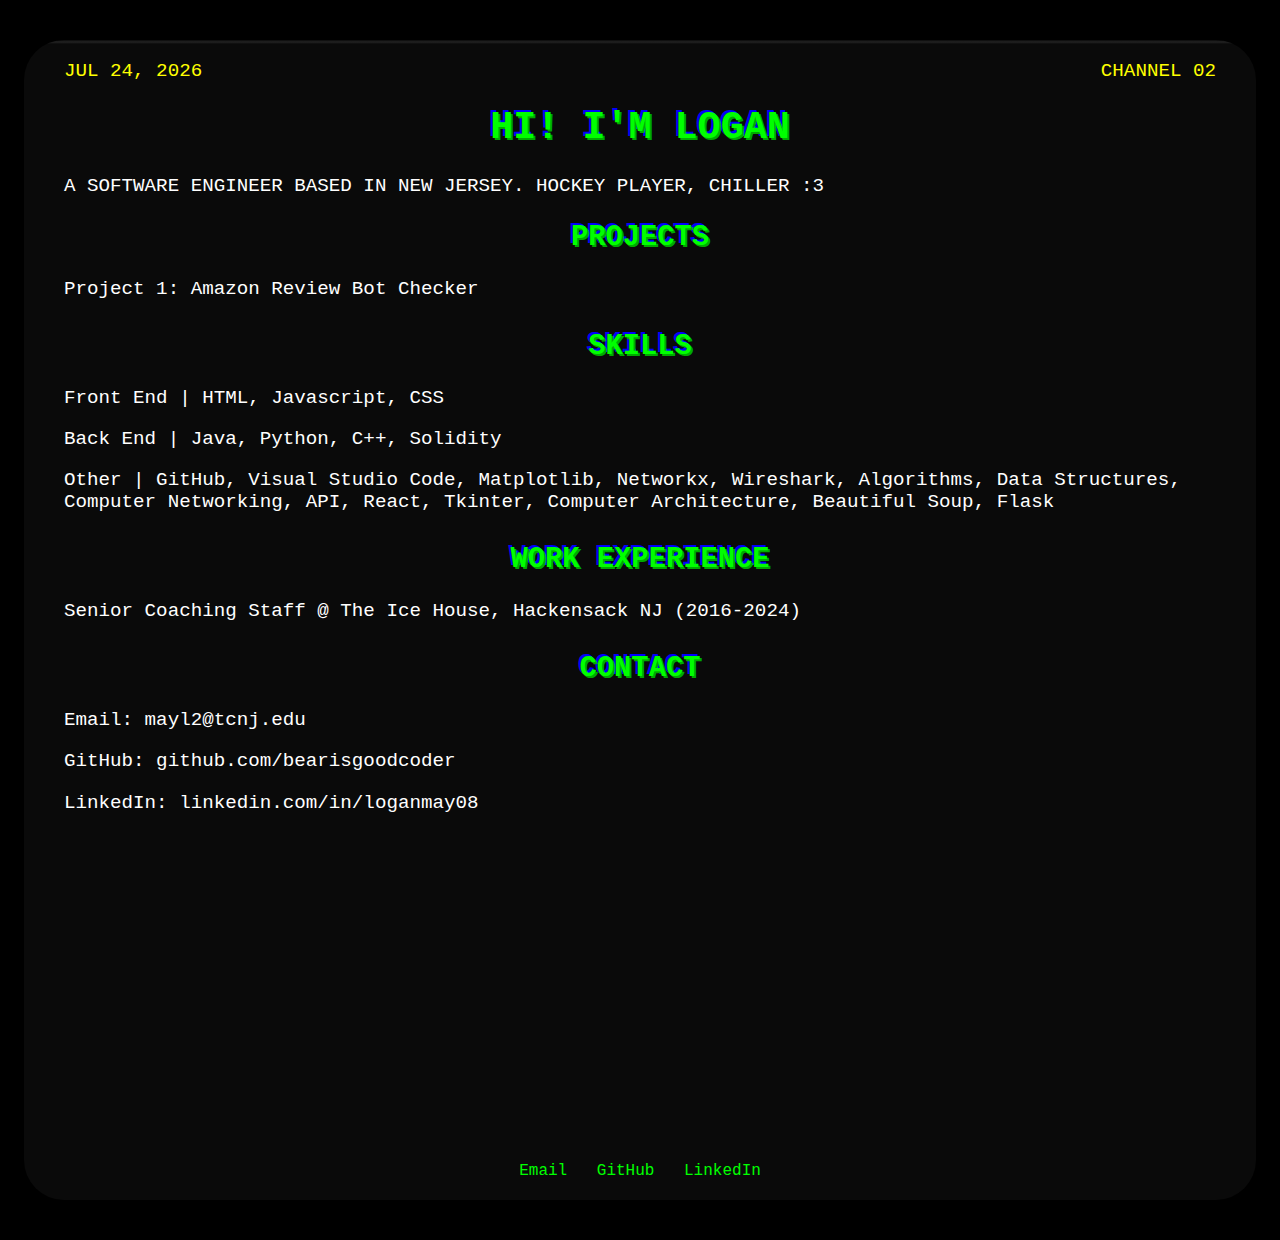
==== index.html @ ab982b00 "--all" ====
<!DOCTYPE html>
<html lang="en">
<head>
    <meta charset="UTF-8">
    <meta name="viewport" content="width=device-width, initial-scale=1.0">
    <title>Logan's Personal Channel</title>
    <style>
        body {
            background-color: #000;
            color: #fff;
            font-family: 'Courier New', monospace;
            margin: 0;
            padding: 20px;
            overflow-y: scroll; /* Allow scrolling */
            cursor: url('path/to/xp-cursor.cur'), auto; /* Change cursor to XP cursor */
        }

        .tv-screen {
            background-color: #0a0a0a;
            border-radius: 40px;
            padding: 40px;
            width: 90vw;
            height: 120vh; /* Increase height to force scrolling */
            margin: 20px auto;
            position: relative;
            overflow: hidden;
        }

        .scanline {
            background: linear-gradient(to bottom, 
                rgba(255,255,255,0), 
                rgba(255,255,255,0.1), 
                rgba(255,255,255,0));
            position: absolute;
            top: 0;
            left: 0;
            right: 0;
            height: 4px;
            animation: scan 5s linear infinite;
        }

        @keyframes scan {
            0% { top: 0; }
            100% { top: 100%; }
        }

        h1, h2 {
            color: #0f0;
            text-align: center; /* Center the headers */
            text-shadow: 2px 2px #0a0, -2px -2px #00f;
        }

        .content {
            animation: flicker 0.05s infinite;
            font-size: 1.2em;
        }

        @keyframes flicker {
            0% { opacity: 0.8; }
            50% { opacity: 1; }
            100% { opacity: 0.9; }
        }

        .channel {
            position: absolute;
            top: 20px;
            right: 40px;
            font-size: 1.2em;
            color: #ff0;
        }

        .date {
            position: absolute;
            top: 20px;
            left: 40px;
            font-size: 1.2em;
            color: #ff0;
        }

        .static {
            position: absolute;
            top: 0;
            left: 0;
            right: 0;
            bottom: 0;
            background-image: url('[data-uri]');
            opacity: 0.2; /* Make static more intense */
            pointer-events: none;
        }

        .highlight {
            background-image: linear-gradient(to right, yellow, cyan, green, magenta, red, blue, violet);
            background-size: 200% 100%;
            animation: rainbow 2s linear infinite;
            color: transparent;
            -webkit-background-clip: text;
            background-clip: text;
        }

        @keyframes rainbow {
            0% { background-position: 0% 50%; }
            100% { background-position: 200% 50%; }
        }

        .links {
            position: absolute;
            bottom: 20px;
            left: 0;
            right: 0;
            text-align: center;
        }

        .links a {
            color: #0f0;
            margin: 0 10px;
            text-decoration: none;
        }

        .links a:hover {
            text-decoration: underline;
        }

        #projects, #skills, #work-experience {
            transition: opacity 0.5s;
            margin-bottom: 30px;
        }
    </style>
</head>
<body>
    <div class="tv-screen">
        <div class="scanline"></div>
        <div class="static"></div>
        <div class="channel" id="channel">CHANNEL 01</div>
        <div class="date" id="current-date"></div>
        <div class="content">
            <h1>HI! I'M LOGAN</h1>
            <p>A SOFTWARE ENGINEER BASED IN NEW JERSEY. HOCKEY PLAYER, CHILLER :3</p>

            <h2>PROJECTS</h2>
            <div id="projects"></div>

            <h2>SKILLS</h2>
            <div id="skills">
                <p>Front End | HTML, Javascript, CSS</p>
                <p>Back End  | Java, Python, C++, Solidity</p>
                <p>Other     | GitHub, Visual Studio Code, Matplotlib, Networkx, Wireshark, Algorithms, Data Structures, Computer Networking, API, React, Tkinter, Computer Architecture, Beautiful Soup, Flask</p>
            </div>

            <h2>WORK EXPERIENCE</h2>
            <div id="work-experience">
                <p>Senior Coaching Staff @ The Ice House, Hackensack NJ (2016-2024)</p>
                <p></p>
            </div>

            <h2>CONTACT</h2>
            <p>Email: mayl2@tcnj.edu</p>
            <p>GitHub: github.com/bearisgoodcoder</p>
            <p>LinkedIn: linkedin.com/in/loganmay08</p>
        </div>
        <div class="links">
            <a href="mailto:mayl2@tcnj.edu">Email</a>
            <a href="https://github.com/bearisgoodcoder" target="_blank">GitHub</a>
            <a href="https://linkedin.com/in/loganmay08" target="_blank">LinkedIn</a>
        </div>
    </div>

    <script>
        const projects = [
            "Amazon Review Bot Checker",
            "Deceitful Doors",
            "Complimentary Colors",
            "Research",
            "Personal Website"
        ];
        let currentProject = 0;

        function updateDate() {
            const now = new Date();
            const dateString = now.toLocaleDateString('en-US', { 
                month: 'short', 
                day: '2-digit', 
                year: 'numeric' 
            }).toUpperCase();
            document.getElementById('current-date').textContent = dateString;
        }

        function updateProject() {
            const projectsDiv = document.getElementById('projects');
            projectsDiv.style.opacity = 0;
            setTimeout(() => {
                projectsDiv.innerHTML = `<p>Project ${currentProject + 1}: ${projects[currentProject]}</p>`;
                projectsDiv.style.opacity = 1;
                currentProject = (currentProject + 1) % projects.length;
                document.getElementById('channel').textContent = `CHANNEL 0${currentProject + 1}`;
            }, 500);
        }

        updateDate();
        setInterval(updateDate, 1000 * 60); // Update every minute
        updateProject();
        setInterval(updateProject, 5000); // Change project every 5 seconds
    </script>
</body>
</html>
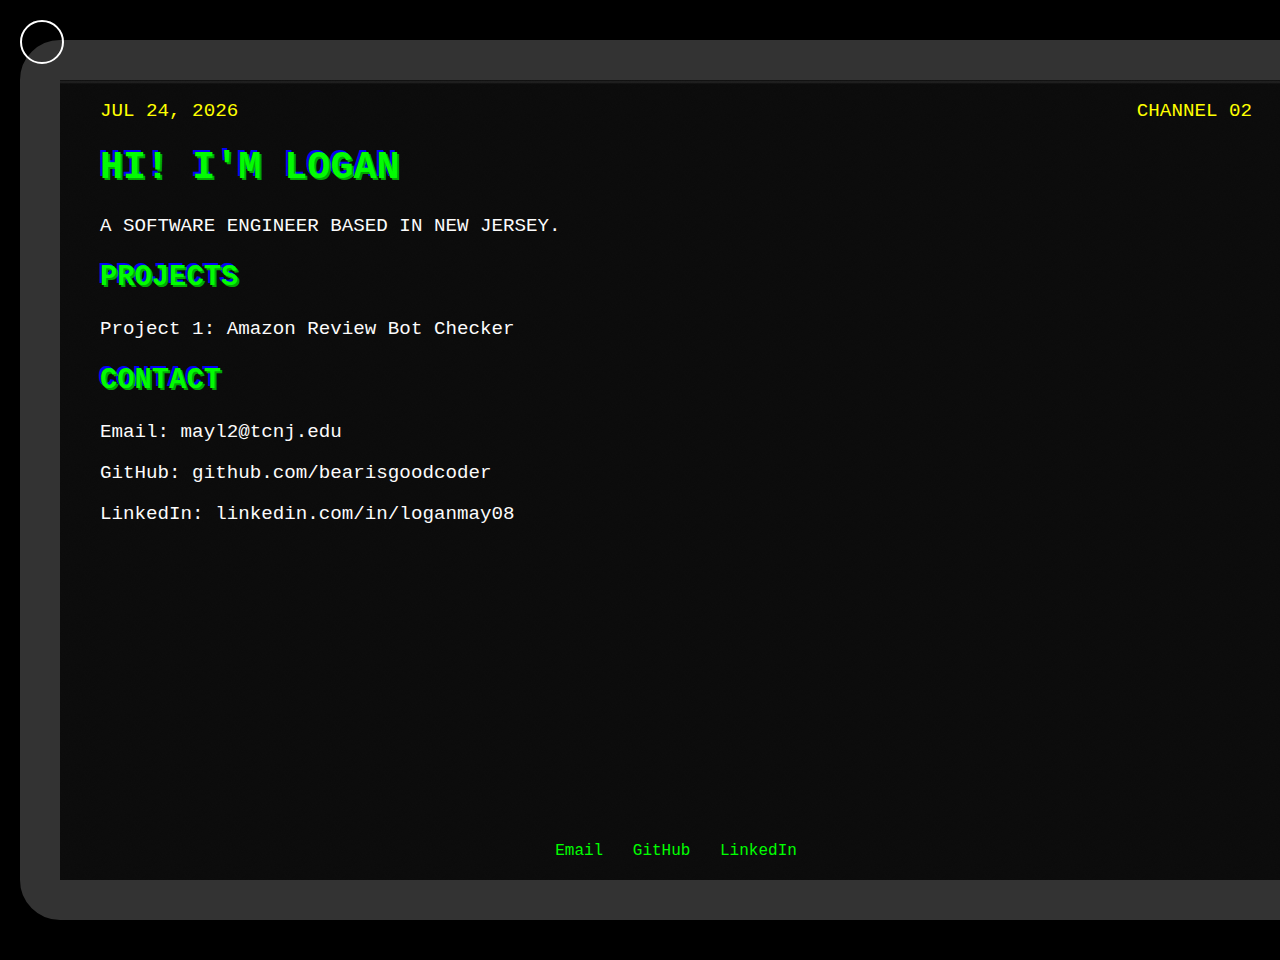
==== commit 15e74a16: "--all" ====
--- a/index.html
+++ b/index.html
@@ -11,21 +11,20 @@
             font-family: 'Courier New', monospace;
             margin: 0;
             padding: 20px;
-            overflow-y: scroll; /* Allow scrolling */
-            cursor: url('path/to/xp-cursor.cur'), auto; /* Change cursor to XP cursor */
-        }
-
+            overflow: hidden;
+            cursor: none;
+        }
         .tv-screen {
             background-color: #0a0a0a;
+            border: 40px solid #333;
             border-radius: 40px;
             padding: 40px;
             width: 90vw;
-            height: 120vh; /* Increase height to force scrolling */
+            height: 80vh;
             margin: 20px auto;
             position: relative;
             overflow: hidden;
         }
-
         .scanline {
             background: linear-gradient(to bottom, 
                 rgba(255,255,255,0), 
@@ -38,29 +37,23 @@
             height: 4px;
             animation: scan 5s linear infinite;
         }
-
         @keyframes scan {
             0% { top: 0; }
             100% { top: 100%; }
         }
-
         h1, h2 {
             color: #0f0;
-            text-align: center; /* Center the headers */
             text-shadow: 2px 2px #0a0, -2px -2px #00f;
         }
-
         .content {
             animation: flicker 0.05s infinite;
             font-size: 1.2em;
         }
-
         @keyframes flicker {
             0% { opacity: 0.8; }
             50% { opacity: 1; }
             100% { opacity: 0.9; }
         }
-
         .channel {
             position: absolute;
             top: 20px;
@@ -68,7 +61,6 @@
             font-size: 1.2em;
             color: #ff0;
         }
-
         .date {
             position: absolute;
             top: 20px;
@@ -76,32 +68,37 @@
             font-size: 1.2em;
             color: #ff0;
         }
-
         .static {
             position: absolute;
             top: 0;
             left: 0;
             right: 0;
             bottom: 0;
-            background-image: url('[data-uri]');
-            opacity: 0.2; /* Make static more intense */
+            background-image: url('[data-uri]');
+            opacity: 0.1;
             pointer-events: none;
         }
-
+        .custom-cursor {
+            width: 40px;
+            height: 40px;
+            border: 2px solid #fff;
+            border-radius: 50%;
+            position: fixed;
+            pointer-events: none;
+            z-index: 9999;
+        }
         .highlight {
-            background-image: linear-gradient(to right, yellow, cyan, green, magenta, red, blue, violet);
+            background-image: linear-gradient(to right, red, orange, yellow, green, blue, indigo, violet);
             background-size: 200% 100%;
             animation: rainbow 2s linear infinite;
             color: transparent;
             -webkit-background-clip: text;
             background-clip: text;
         }
-
         @keyframes rainbow {
             0% { background-position: 0% 50%; }
             100% { background-position: 200% 50%; }
         }
-
         .links {
             position: absolute;
             bottom: 20px;
@@ -109,49 +106,33 @@
             right: 0;
             text-align: center;
         }
-
         .links a {
             color: #0f0;
             margin: 0 10px;
             text-decoration: none;
         }
-
         .links a:hover {
             text-decoration: underline;
         }
-
-        #projects, #skills, #work-experience {
+        #projects {
             transition: opacity 0.5s;
-            margin-bottom: 30px;
         }
     </style>
 </head>
 <body>
+    <div class="custom-cursor"></div>
     <div class="tv-screen">
         <div class="scanline"></div>
         <div class="static"></div>
-        <div class="channel" id="channel">CHANNEL 01</div>
+        <div class="channel" id="channel">CHANNEL 00</div>
         <div class="date" id="current-date"></div>
         <div class="content">
             <h1>HI! I'M LOGAN</h1>
-            <p>A SOFTWARE ENGINEER BASED IN NEW JERSEY. HOCKEY PLAYER, CHILLER :3</p>
-
+            <p>A SOFTWARE ENGINEER BASED IN NEW JERSEY.</p>
+            
             <h2>PROJECTS</h2>
             <div id="projects"></div>
-
-            <h2>SKILLS</h2>
-            <div id="skills">
-                <p>Front End | HTML, Javascript, CSS</p>
-                <p>Back End  | Java, Python, C++, Solidity</p>
-                <p>Other     | GitHub, Visual Studio Code, Matplotlib, Networkx, Wireshark, Algorithms, Data Structures, Computer Networking, API, React, Tkinter, Computer Architecture, Beautiful Soup, Flask</p>
-            </div>
-
-            <h2>WORK EXPERIENCE</h2>
-            <div id="work-experience">
-                <p>Senior Coaching Staff @ The Ice House, Hackensack NJ (2016-2024)</p>
-                <p></p>
-            </div>
-
+            
             <h2>CONTACT</h2>
             <p>Email: mayl2@tcnj.edu</p>
             <p>GitHub: github.com/bearisgoodcoder</p>
@@ -199,6 +180,40 @@
         setInterval(updateDate, 1000 * 60); // Update every minute
         updateProject();
         setInterval(updateProject, 5000); // Change project every 5 seconds
+
+        // Custom cursor
+        const cursor = document.querySelector('.custom-cursor');
+        document.addEventListener('mousemove', (e) => {
+            cursor.style.left = e.clientX - 20 + 'px';
+            cursor.style.top = e.clientY - 20 + 'px';
+        });
+
+        // Word highlighting
+        document.addEventListener('mouseover', (e) => {
+            if (e.target.tagName === 'P' || e.target.tagName === 'H1' || e.target.tagName === 'H2') {
+                const words = e.target.textContent.split(' ');
+                e.target.innerHTML = words.map(word => `<span class="word">${word}</span>`).join(' ');
+            }
+        });
+
+        document.addEventListener('mouseout', (e) => {
+            if (e.target.classList.contains('word')) {
+                const parent = e.target.parentNode;
+                parent.innerHTML = parent.textContent;
+            }
+        });
+
+        document.addEventListener('mouseover', (e) => {
+            if (e.target.classList.contains('word')) {
+                e.target.classList.add('highlight');
+            }
+        });
+
+        document.addEventListener('mouseout', (e) => {
+            if (e.target.classList.contains('word')) {
+                e.target.classList.remove('highlight');
+            }
+        });
     </script>
 </body>
-</html>
+</html>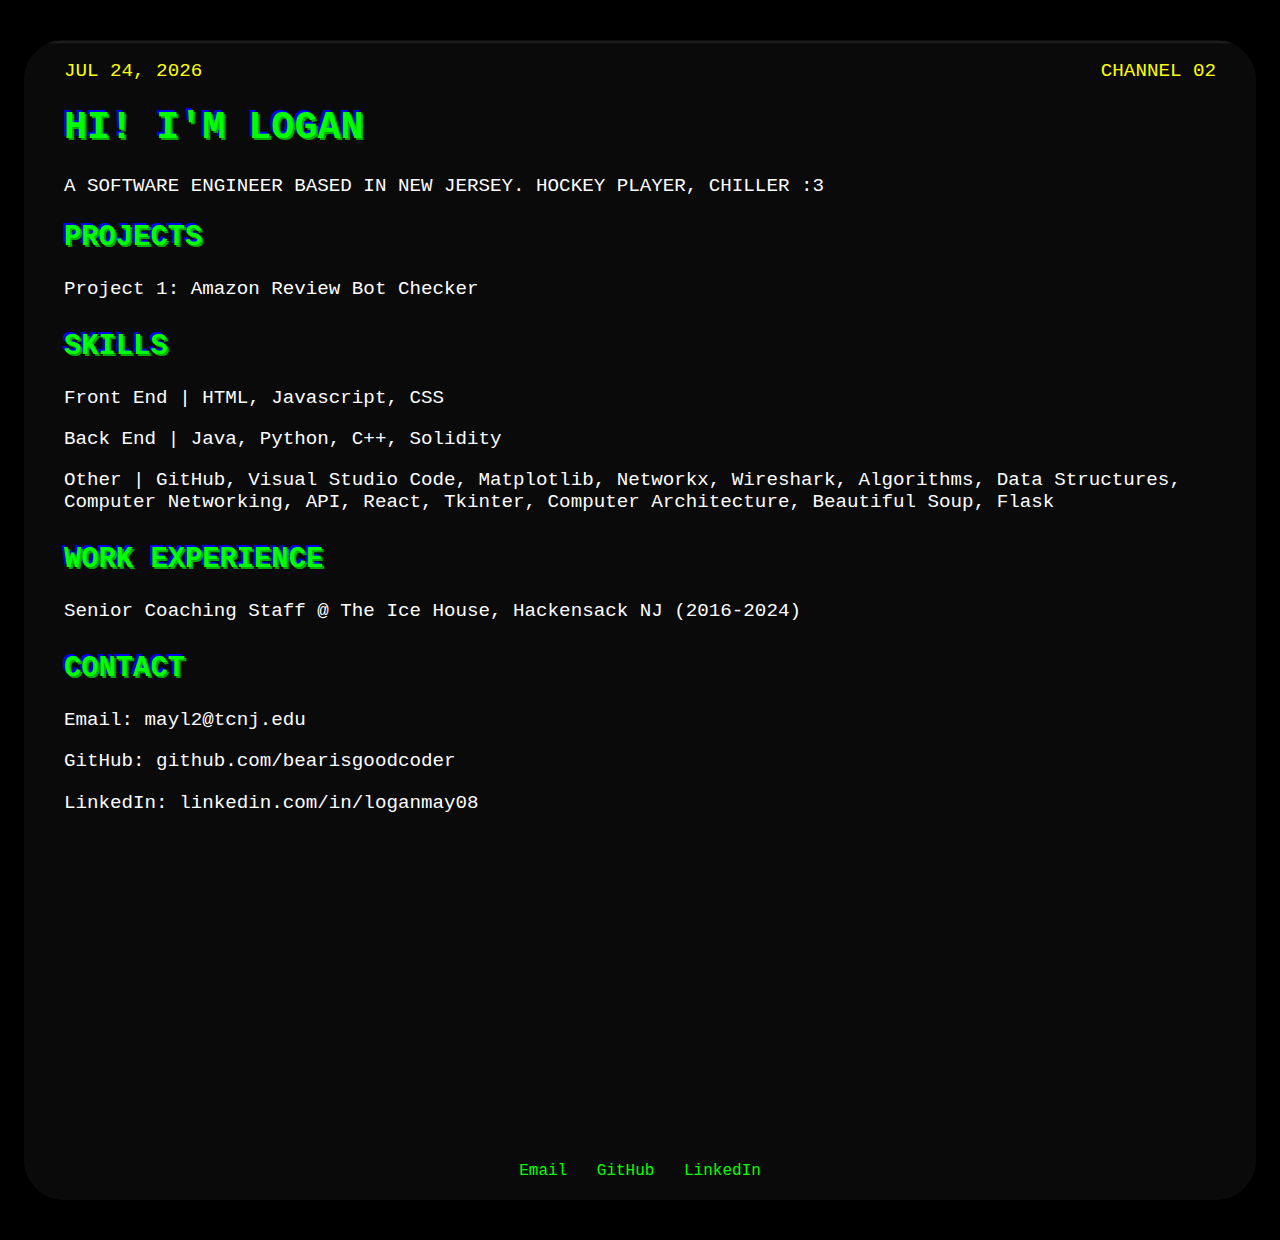
==== commit 4683e4e0: "--all" ====
--- a/index.html
+++ b/index.html
@@ -11,20 +11,21 @@
             font-family: 'Courier New', monospace;
             margin: 0;
             padding: 20px;
-            overflow: hidden;
-            cursor: none;
-        }
+            overflow-y: scroll; /* Allow scrolling */
+            cursor: url('path/to/xp-cursor.cur'), auto; /* Change cursor to XP cursor */
+        }
+
         .tv-screen {
             background-color: #0a0a0a;
-            border: 40px solid #333;
             border-radius: 40px;
             padding: 40px;
             width: 90vw;
-            height: 80vh;
+            height: 120vh; /* Increase height to force scrolling */
             margin: 20px auto;
             position: relative;
             overflow: hidden;
         }
+
         .scanline {
             background: linear-gradient(to bottom, 
                 rgba(255,255,255,0), 
@@ -37,23 +38,29 @@
             height: 4px;
             animation: scan 5s linear infinite;
         }
+
         @keyframes scan {
             0% { top: 0; }
             100% { top: 100%; }
         }
+
         h1, h2 {
             color: #0f0;
+            text-align: left; /* Center the headers */
             text-shadow: 2px 2px #0a0, -2px -2px #00f;
         }
+
         .content {
             animation: flicker 0.05s infinite;
             font-size: 1.2em;
         }
+
         @keyframes flicker {
             0% { opacity: 0.8; }
             50% { opacity: 1; }
             100% { opacity: 0.9; }
         }
+
         .channel {
             position: absolute;
             top: 20px;
@@ -61,6 +68,7 @@
             font-size: 1.2em;
             color: #ff0;
         }
+
         .date {
             position: absolute;
             top: 20px;
@@ -68,16 +76,18 @@
             font-size: 1.2em;
             color: #ff0;
         }
+
         .static {
             position: absolute;
             top: 0;
             left: 0;
             right: 0;
             bottom: 0;
-            background-image: url('[data-uri]');
-            opacity: 0.1;
+            background-image: url('[data-uri]');
+            opacity: 0.2; /* Make static more intense */
             pointer-events: none;
         }
+
         .custom-cursor {
             width: 40px;
             height: 40px;
@@ -87,18 +97,21 @@
             pointer-events: none;
             z-index: 9999;
         }
+
         .highlight {
-            background-image: linear-gradient(to right, red, orange, yellow, green, blue, indigo, violet);
+            background-image: linear-gradient(to right, yellow, cyan, green, magenta, red, blue, violet);
             background-size: 200% 100%;
             animation: rainbow 2s linear infinite;
             color: transparent;
             -webkit-background-clip: text;
             background-clip: text;
         }
+
         @keyframes rainbow {
             0% { background-position: 0% 50%; }
             100% { background-position: 200% 50%; }
         }
+
         .links {
             position: absolute;
             bottom: 20px;
@@ -106,33 +119,49 @@
             right: 0;
             text-align: center;
         }
+
         .links a {
             color: #0f0;
             margin: 0 10px;
             text-decoration: none;
         }
+
         .links a:hover {
             text-decoration: underline;
         }
-        #projects {
+
+        #projects, #skills, #work-experience {
             transition: opacity 0.5s;
+            margin-bottom: 30px;
         }
     </style>
 </head>
 <body>
-    <div class="custom-cursor"></div>
     <div class="tv-screen">
         <div class="scanline"></div>
         <div class="static"></div>
-        <div class="channel" id="channel">CHANNEL 00</div>
+        <div class="channel" id="channel">CHANNEL 01</div>
         <div class="date" id="current-date"></div>
         <div class="content">
             <h1>HI! I'M LOGAN</h1>
-            <p>A SOFTWARE ENGINEER BASED IN NEW JERSEY.</p>
-            
+            <p>A SOFTWARE ENGINEER BASED IN NEW JERSEY. HOCKEY PLAYER, CHILLER :3</p>
+
             <h2>PROJECTS</h2>
             <div id="projects"></div>
-            
+
+            <h2>SKILLS</h2>
+            <div id="skills">
+                <p>Front End | HTML, Javascript, CSS</p>
+                <p>Back End  | Java, Python, C++, Solidity</p>
+                <p>Other     | GitHub, Visual Studio Code, Matplotlib, Networkx, Wireshark, Algorithms, Data Structures, Computer Networking, API, React, Tkinter, Computer Architecture, Beautiful Soup, Flask</p>
+            </div>
+
+            <h2>WORK EXPERIENCE</h2>
+            <div id="work-experience">
+                <p>Senior Coaching Staff @ The Ice House, Hackensack NJ (2016-2024)</p>
+                <p></p>
+            </div>
+
             <h2>CONTACT</h2>
             <p>Email: mayl2@tcnj.edu</p>
             <p>GitHub: github.com/bearisgoodcoder</p>
@@ -180,7 +209,7 @@
         setInterval(updateDate, 1000 * 60); // Update every minute
         updateProject();
         setInterval(updateProject, 5000); // Change project every 5 seconds
-
+    
         // Custom cursor
         const cursor = document.querySelector('.custom-cursor');
         document.addEventListener('mousemove', (e) => {
@@ -214,6 +243,7 @@
                 e.target.classList.remove('highlight');
             }
         });
+    
     </script>
 </body>
 </html>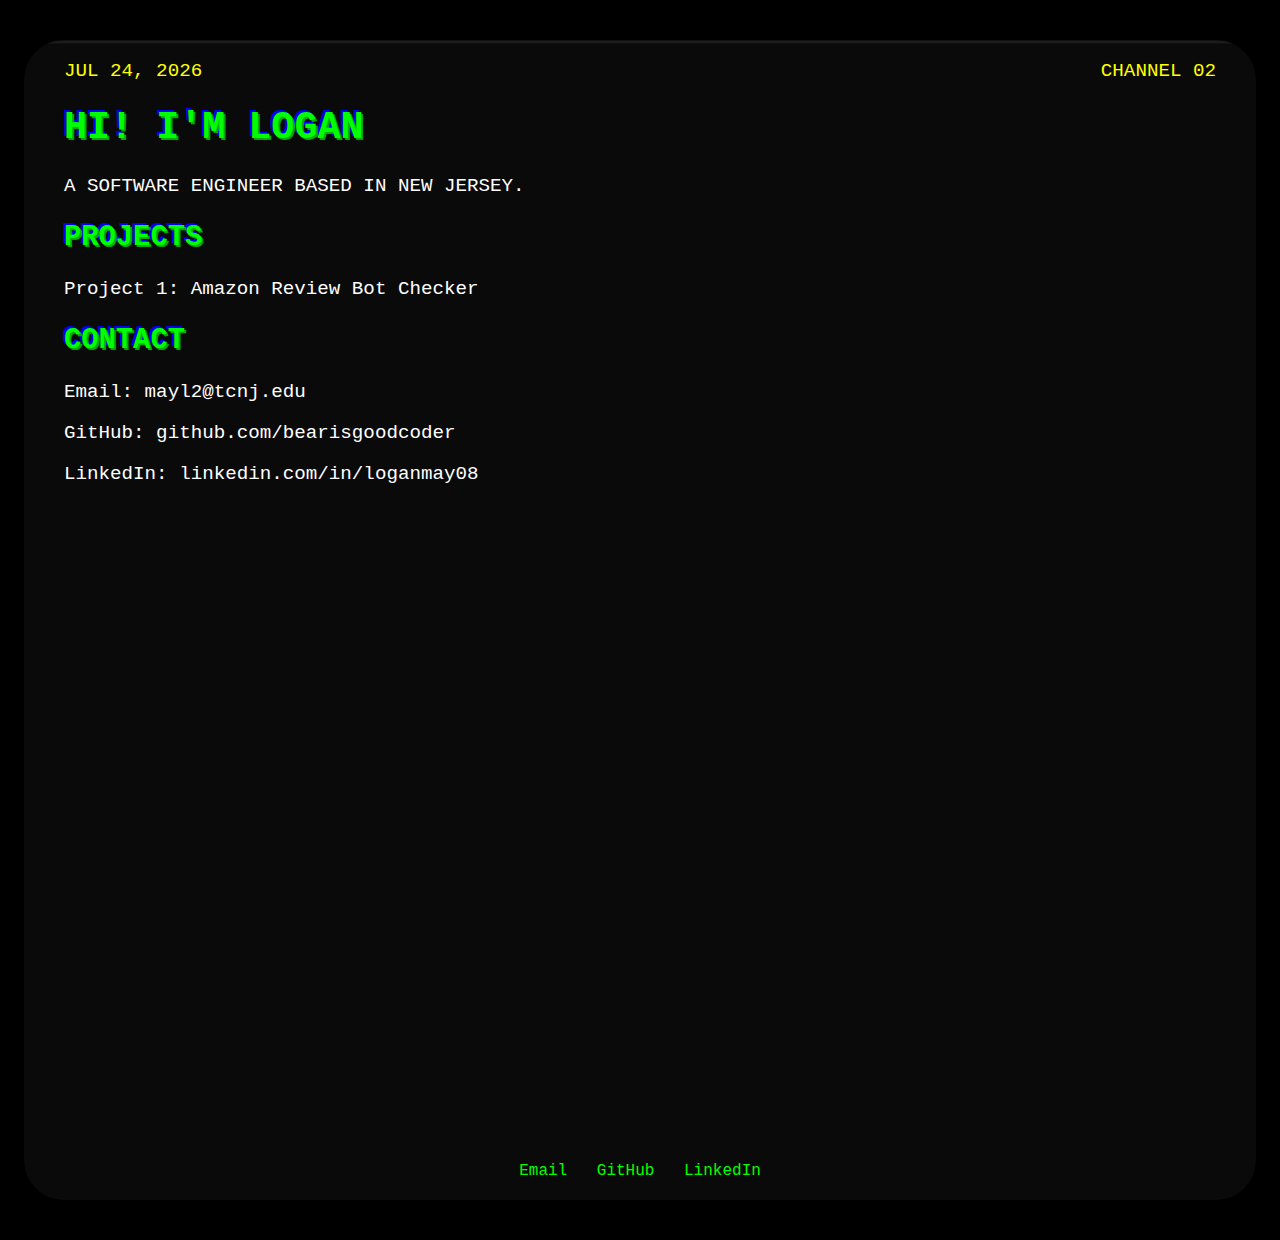
==== commit df54e463: "--all" ====
--- a/index.html
+++ b/index.html
@@ -11,21 +11,19 @@
             font-family: 'Courier New', monospace;
             margin: 0;
             padding: 20px;
-            overflow-y: scroll; /* Allow scrolling */
-            cursor: url('path/to/xp-cursor.cur'), auto; /* Change cursor to XP cursor */
-        }
-
+            overflow: hidden;
+            cursor: none;
+        }
         .tv-screen {
             background-color: #0a0a0a;
             border-radius: 40px;
             padding: 40px;
             width: 90vw;
-            height: 120vh; /* Increase height to force scrolling */
+            height: 120vh;
             margin: 20px auto;
             position: relative;
             overflow: hidden;
         }
-
         .scanline {
             background: linear-gradient(to bottom, 
                 rgba(255,255,255,0), 
@@ -38,29 +36,23 @@
             height: 4px;
             animation: scan 5s linear infinite;
         }
-
         @keyframes scan {
             0% { top: 0; }
             100% { top: 100%; }
         }
-
         h1, h2 {
             color: #0f0;
-            text-align: left; /* Center the headers */
             text-shadow: 2px 2px #0a0, -2px -2px #00f;
         }
-
         .content {
             animation: flicker 0.05s infinite;
             font-size: 1.2em;
         }
-
         @keyframes flicker {
             0% { opacity: 0.8; }
             50% { opacity: 1; }
             100% { opacity: 0.9; }
         }
-
         .channel {
             position: absolute;
             top: 20px;
@@ -68,7 +60,6 @@
             font-size: 1.2em;
             color: #ff0;
         }
-
         .date {
             position: absolute;
             top: 20px;
@@ -76,42 +67,34 @@
             font-size: 1.2em;
             color: #ff0;
         }
-
         .static {
             position: absolute;
             top: 0;
             left: 0;
             right: 0;
             bottom: 0;
-            background-image: url('[data-uri]');
-            opacity: 0.2; /* Make static more intense */
+            background-image: url('https://media.giphy.com/media/l1J9u3TZfpmeDLkD2/giphy.gif');
+            background-size: cover;
+            opacity: 0.3;
             pointer-events: none;
         }
-
         .custom-cursor {
             width: 40px;
             height: 40px;
-            border: 2px solid #fff;
-            border-radius: 50%;
+            background-image: url('https://upload.wikimedia.org/wikipedia/commons/0/0b/Cursor.svg'); /* Windows XP cursor image */
+            background-size: cover;
             position: fixed;
             pointer-events: none;
             z-index: 9999;
         }
-
         .highlight {
-            background-image: linear-gradient(to right, yellow, cyan, green, magenta, red, blue, violet);
-            background-size: 200% 100%;
-            animation: rainbow 2s linear infinite;
-            color: transparent;
-            -webkit-background-clip: text;
-            background-clip: text;
-        }
-
-        @keyframes rainbow {
-            0% { background-position: 0% 50%; }
-            100% { background-position: 200% 50%; }
-        }
-
+            background: repeating-linear-gradient(
+                45deg,
+                red, orange, yellow, green, blue, indigo, violet,
+                transparent 5px
+            );
+
+        }
         .links {
             position: absolute;
             bottom: 20px;
@@ -119,49 +102,33 @@
             right: 0;
             text-align: center;
         }
-
         .links a {
             color: #0f0;
             margin: 0 10px;
             text-decoration: none;
         }
-
         .links a:hover {
             text-decoration: underline;
         }
-
-        #projects, #skills, #work-experience {
+        #projects {
             transition: opacity 0.5s;
-            margin-bottom: 30px;
         }
     </style>
 </head>
 <body>
+    <div class="custom-cursor"></div>
     <div class="tv-screen">
         <div class="scanline"></div>
         <div class="static"></div>
-        <div class="channel" id="channel">CHANNEL 01</div>
+        <div class="channel" id="channel">CHANNEL 00</div>
         <div class="date" id="current-date"></div>
         <div class="content">
             <h1>HI! I'M LOGAN</h1>
-            <p>A SOFTWARE ENGINEER BASED IN NEW JERSEY. HOCKEY PLAYER, CHILLER :3</p>
-
+            <p>A SOFTWARE ENGINEER BASED IN NEW JERSEY.</p>
+            
             <h2>PROJECTS</h2>
             <div id="projects"></div>
-
-            <h2>SKILLS</h2>
-            <div id="skills">
-                <p>Front End | HTML, Javascript, CSS</p>
-                <p>Back End  | Java, Python, C++, Solidity</p>
-                <p>Other     | GitHub, Visual Studio Code, Matplotlib, Networkx, Wireshark, Algorithms, Data Structures, Computer Networking, API, React, Tkinter, Computer Architecture, Beautiful Soup, Flask</p>
-            </div>
-
-            <h2>WORK EXPERIENCE</h2>
-            <div id="work-experience">
-                <p>Senior Coaching Staff @ The Ice House, Hackensack NJ (2016-2024)</p>
-                <p></p>
-            </div>
-
+            
             <h2>CONTACT</h2>
             <p>Email: mayl2@tcnj.edu</p>
             <p>GitHub: github.com/bearisgoodcoder</p>
@@ -209,7 +176,7 @@
         setInterval(updateDate, 1000 * 60); // Update every minute
         updateProject();
         setInterval(updateProject, 5000); // Change project every 5 seconds
-    
+
         // Custom cursor
         const cursor = document.querySelector('.custom-cursor');
         document.addEventListener('mousemove', (e) => {
@@ -243,7 +210,6 @@
                 e.target.classList.remove('highlight');
             }
         });
-    
     </script>
 </body>
-</html>+</html>
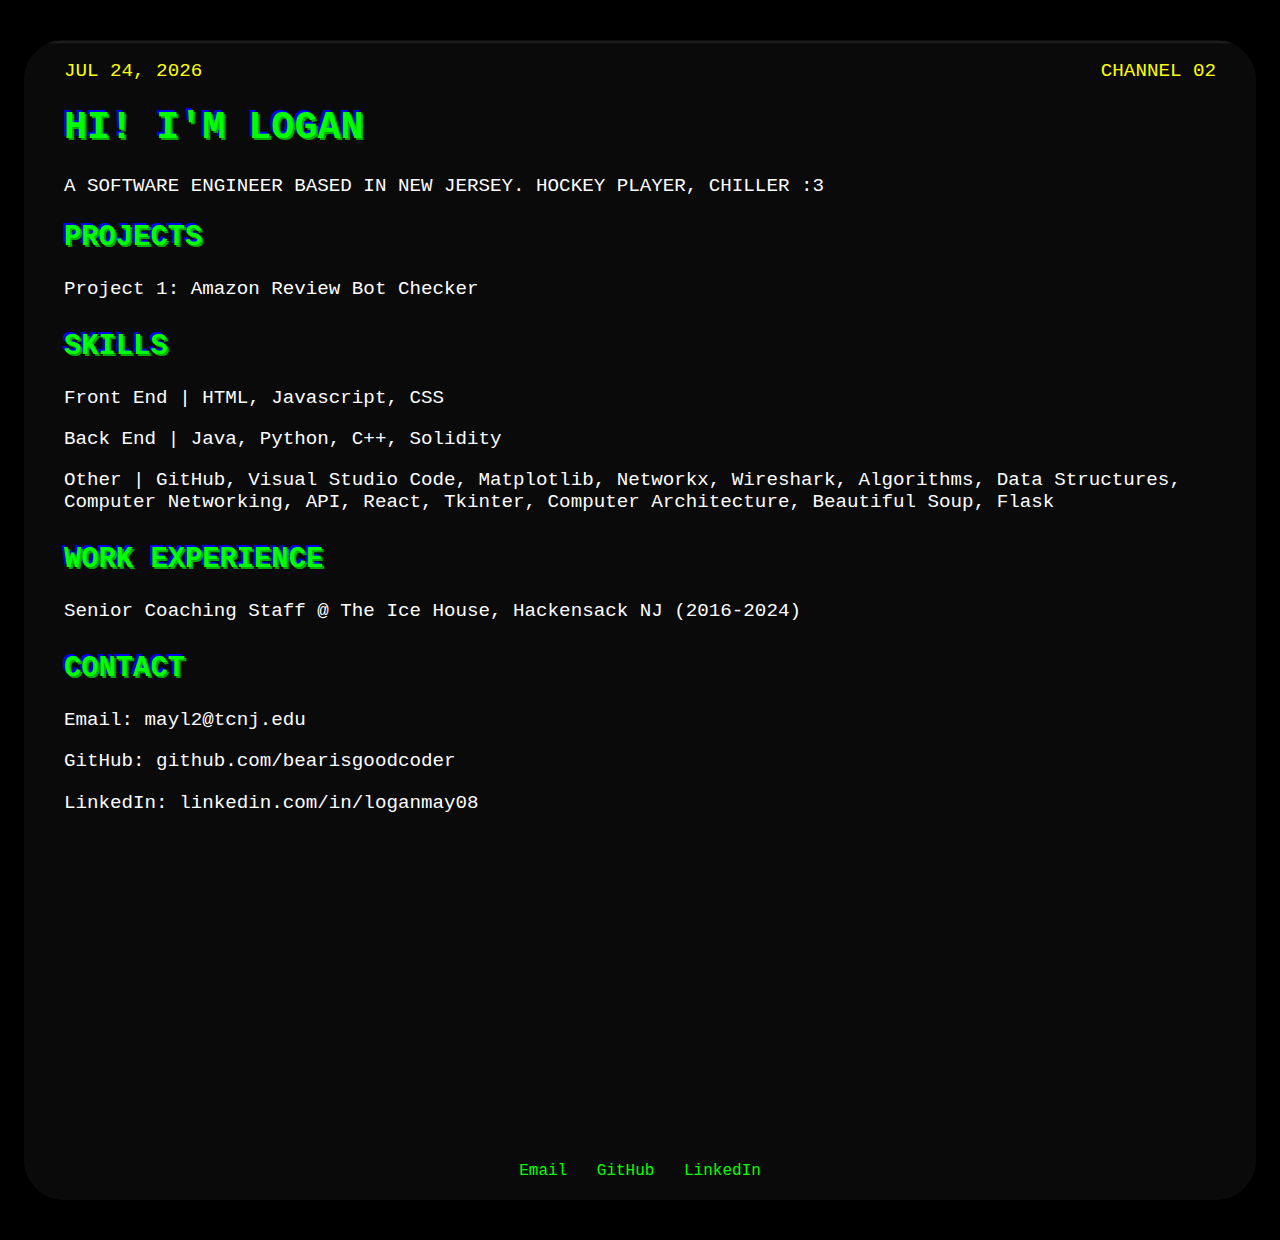
==== commit b10e9f62: "--all" ====
--- a/index.html
+++ b/index.html
@@ -11,19 +11,21 @@
             font-family: 'Courier New', monospace;
             margin: 0;
             padding: 20px;
-            overflow: hidden;
-            cursor: none;
-        }
+            overflow-y: scroll; /* Allow scrolling */
+            cursor: url('path/to/xp-cursor.cur'), auto; /* Change cursor to XP cursor */
+        }
+
         .tv-screen {
             background-color: #0a0a0a;
             border-radius: 40px;
             padding: 40px;
             width: 90vw;
-            height: 120vh;
+            height: 120vh; /* Increase height to force scrolling */
             margin: 20px auto;
             position: relative;
             overflow: hidden;
         }
+
         .scanline {
             background: linear-gradient(to bottom, 
                 rgba(255,255,255,0), 
@@ -36,23 +38,29 @@
             height: 4px;
             animation: scan 5s linear infinite;
         }
+
         @keyframes scan {
             0% { top: 0; }
             100% { top: 100%; }
         }
+
         h1, h2 {
             color: #0f0;
+            text-align: left; /* Center the headers */
             text-shadow: 2px 2px #0a0, -2px -2px #00f;
         }
+
         .content {
             animation: flicker 0.05s infinite;
             font-size: 1.2em;
         }
+
         @keyframes flicker {
             0% { opacity: 0.8; }
             50% { opacity: 1; }
             100% { opacity: 0.9; }
         }
+
         .channel {
             position: absolute;
             top: 20px;
@@ -60,6 +68,7 @@
             font-size: 1.2em;
             color: #ff0;
         }
+
         .date {
             position: absolute;
             top: 20px;
@@ -67,34 +76,42 @@
             font-size: 1.2em;
             color: #ff0;
         }
+
         .static {
             position: absolute;
             top: 0;
             left: 0;
             right: 0;
             bottom: 0;
-            background-image: url('https://media.giphy.com/media/l1J9u3TZfpmeDLkD2/giphy.gif');
-            background-size: cover;
-            opacity: 0.3;
+            background-image: url('[data-uri]://gifdb.com/gif/tv-static-rainbow-color-bars-r6fl7exjw36lxgbq.html');
+            opacity: 0.2; /* Make static more intense */
             pointer-events: none;
         }
+
         .custom-cursor {
             width: 40px;
             height: 40px;
-            background-image: url('https://upload.wikimedia.org/wikipedia/commons/0/0b/Cursor.svg'); /* Windows XP cursor image */
-            background-size: cover;
+            border: 2px solid #fff;
+            border-radius: 50%;
             position: fixed;
             pointer-events: none;
             z-index: 9999;
         }
+
         .highlight {
-            background: repeating-linear-gradient(
-                45deg,
-                red, orange, yellow, green, blue, indigo, violet,
-                transparent 5px
-            );
-
-        }
+            background-image: linear-gradient(to left, yellow, cyan, green, magenta, red, blue, violet);
+            background-size: 200% 100%;
+            animation: rainbow 2s linear infinite;
+            color: transparent;
+            -webkit-background-clip: text;
+            background-clip: text;
+        }
+
+        @keyframes rainbow {
+            0% { background-position: 0% 50%; }
+            100% { background-position: 200% 50%; }
+        }
+
         .links {
             position: absolute;
             bottom: 20px;
@@ -102,33 +119,49 @@
             right: 0;
             text-align: center;
         }
+
         .links a {
             color: #0f0;
             margin: 0 10px;
             text-decoration: none;
         }
+
         .links a:hover {
             text-decoration: underline;
         }
-        #projects {
+
+        #projects, #skills, #work-experience {
             transition: opacity 0.5s;
+            margin-bottom: 30px;
         }
     </style>
 </head>
 <body>
-    <div class="custom-cursor"></div>
     <div class="tv-screen">
         <div class="scanline"></div>
         <div class="static"></div>
-        <div class="channel" id="channel">CHANNEL 00</div>
+        <div class="channel" id="channel">CHANNEL 01</div>
         <div class="date" id="current-date"></div>
         <div class="content">
             <h1>HI! I'M LOGAN</h1>
-            <p>A SOFTWARE ENGINEER BASED IN NEW JERSEY.</p>
-            
+            <p>A SOFTWARE ENGINEER BASED IN NEW JERSEY. HOCKEY PLAYER, CHILLER :3</p>
+
             <h2>PROJECTS</h2>
             <div id="projects"></div>
-            
+
+            <h2>SKILLS</h2>
+            <div id="skills">
+                <p>Front End | HTML, Javascript, CSS</p>
+                <p>Back End  | Java, Python, C++, Solidity</p>
+                <p>Other     | GitHub, Visual Studio Code, Matplotlib, Networkx, Wireshark, Algorithms, Data Structures, Computer Networking, API, React, Tkinter, Computer Architecture, Beautiful Soup, Flask</p>
+            </div>
+
+            <h2>WORK EXPERIENCE</h2>
+            <div id="work-experience">
+                <p>Senior Coaching Staff @ The Ice House, Hackensack NJ (2016-2024)</p>
+                <p></p>
+            </div>
+
             <h2>CONTACT</h2>
             <p>Email: mayl2@tcnj.edu</p>
             <p>GitHub: github.com/bearisgoodcoder</p>
@@ -176,7 +209,7 @@
         setInterval(updateDate, 1000 * 60); // Update every minute
         updateProject();
         setInterval(updateProject, 5000); // Change project every 5 seconds
-
+    
         // Custom cursor
         const cursor = document.querySelector('.custom-cursor');
         document.addEventListener('mousemove', (e) => {
@@ -210,6 +243,7 @@
                 e.target.classList.remove('highlight');
             }
         });
+    
     </script>
 </body>
-</html>
+</html>